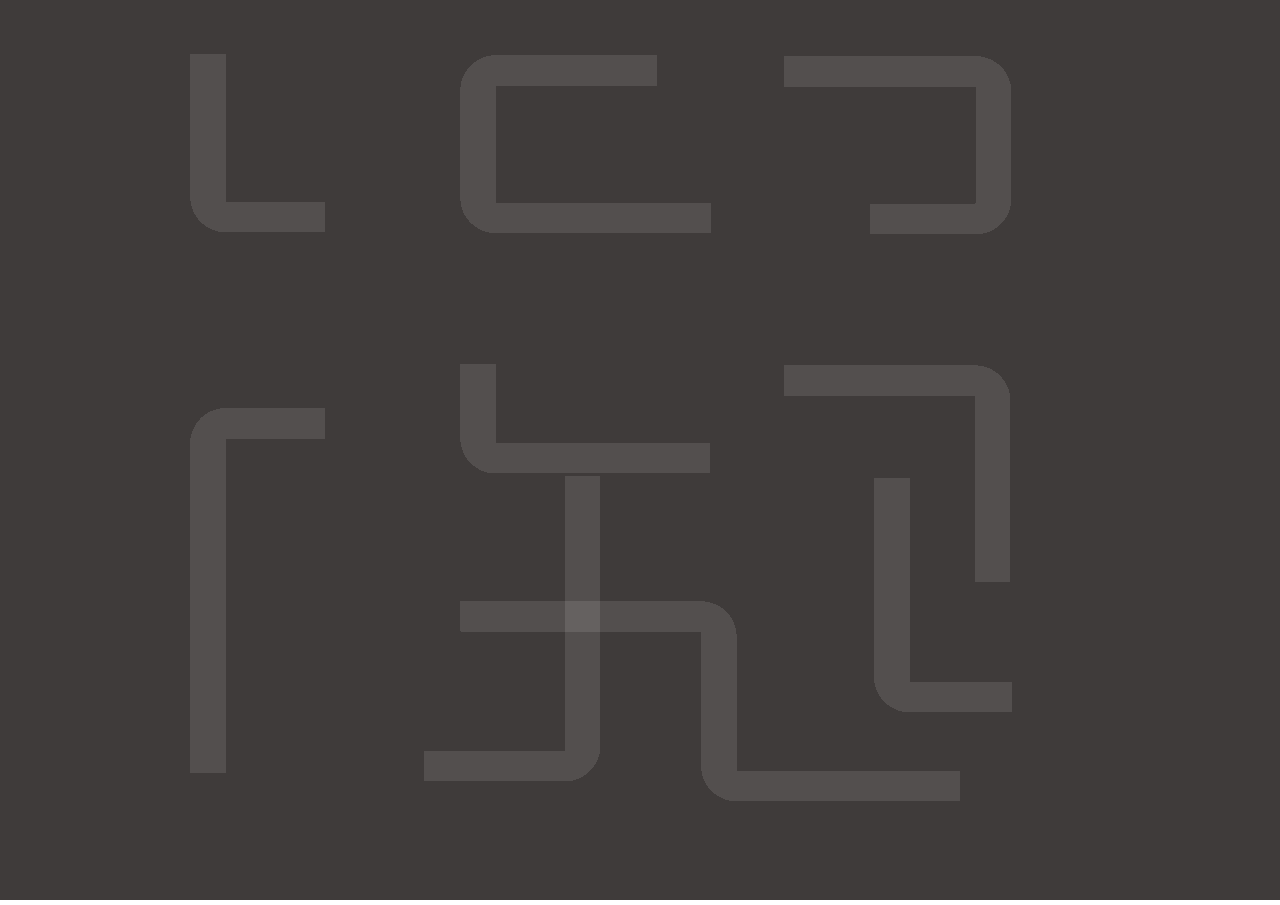
==== html/index.html @ 44373ce7 "update" ====
<!DOCTYPE html>
<html lang="zh-CN">
	<head>
		<meta charset="utf-8">
		<meta http-equiv="X-UA-Compatible" content="IE=edge">
		<meta name="viewport" content="width=device-width, initial-scale=1, maximum-scale=1, user-scalable=no">
		<!-- Here is other meta tags -->
		<title>Bootstrap 101 Template</title>

		<!-- Bootstrap -->
		<link href="css/bootstrap.min.css" rel="stylesheet">

		<!-- HTML5 shim and Respond.js for IE8 support of HTML5 elements and media queries -->
		<!-- WARNING: Respond.js doesn't work if you view the page via file:// -->
		<!--[if lt IE 9]>
			<script src="//cdn.bootcss.com/html5shiv/3.7.2/html5shiv.min.js"></script>
			<script src="//cdn.bootcss.com/respond.js/1.4.2/respond.min.js"></script>
		<![endif]-->
		<style type="text/css">

html, body{
	height: 100%;
	text-align: center;
}
#index-wrap{
	margin: 0px;
	padding: 0px;
	background-color: #3f3b3a;
	height: 100%;
	width: 100%;
	min-width: 700px;
	min-height: 600px;
	text-align: center;
}

#index-wrap .nav-footer{
	height: 60px;
	min-height: 60px;
	position: relative;
	top: -60px;
	display: none;
	background-color: #fff;
	overflow: hidden;
}
#index-wrap .nav-footer ul {
	margin-top: 5px;
	display: inline-block;
}
#index-wrap .nav-footer ul li {
	margin: 0 20px 0 20px;
}
#index-wrap .nav-footer ul li a:hover {
	background-color: #FFF;
}
#index-wrap .nav-footer .nav .logo {
	width: 32px;
	margin-top: -5px;
}


#index-wrap .showcase{
	display: block;
	color: #fff;
	height: 100%;
	width: 100%;
	overflow: hidden;
	min-height: 300px;
}
#index-wrap .showcase .slice{
	position: relative;
	width: 1px;
	height: 1px;
	display: none;
}
#index-wrap .showcase .slice img{
	opacity: .1;
}


#slice-1 {
	top: 6%;
	left: 0%;
	z-index: 1;
}
@keyframes combin1 {
	0%  { opacity: .1;}
	25% { opacity: .5; }
	33% { opacity: .2; }
	50% { opacity: .5; }
	100% {
		top: 50%;
		left: 50%;
		transform: scale(0);
	}
}

#slice-2 {
	top: 6%;
	left: 30%;
	z-index: 2;
}
#slice-2 img{

}
@keyframes combin2 {
	0%  { opacity: .5;}
	25% { opacity: .1; }
	33% { opacity: .5; }
	50% { opacity: .0; }
	80% { opacity: .3; }
	100% {
		top: 50%;
		left: 50%;
		transform: scale(0);
	}
}

#slice-3 {
	top: 6%;
	left: 66%;
	z-index: 3;
}
@keyframes combin3 {
	0%  { opacity: .1;}
	25% { opacity: .6; }
	33% { opacity: .2; }
	50% { opacity: .8; }
	66% { opacity: .2; }
	100% {
		top: 50%;
		left: 50%;
		transform: scale(0);
	}
}

#slice-4 {
	display: block;
	top: 45%;
	left: 0;
	z-index: 4;
}
#slice-4 img{
	
}
@keyframes combin4 {
	0%  { opacity: .1;}
	25% { opacity: .5; }
	33% { opacity: .2; }
	50% { opacity: .5; }
	66% { opacity: .1; }
	80% { opacity: .6; }
	90% { opacity: .3; }
	100% {
		top: 50%;
		left: 50%;
		transform: scale(0);
	}
}
#slice-5 {
	top: 40%;
	left: 30%;
	z-index: 5;
}
@keyframes combin5 {
	0%  { opacity: .1;}
	25% { opacity: .5; }
	33% { opacity: .2; }
	50% { opacity: .5; }
	100% {
		top: 50%;
		left: 50%;
		transform: scale(0);
	}
}
#slice-6 {
	top: 40%;
	left: 66%;
	z-index: 6;
}
@keyframes combin6 {
	0%  { opacity: .1;}
	25% { opacity: .5; }
	33% { opacity: .2; }
	50% { opacity: .5; }
	100% {
		top: 50%;
		left: 50%;
		transform: scale(0);
	}
}
#slice-7 {
	top: 52.2%;
	left: 26%;
	z-index: 7;
}
@keyframes combin7 {
	0%  { opacity: .1;}
	25% { opacity: .5; }
	33% { opacity: .2; }
	50% { opacity: .5; }
	100% {
		top: 50%;
		left: 50%;
		transform: scale(0);
	}
}
#slice-8 {
	top: 66%;
	left: 30%;
	z-index: 8;
}
@keyframes combin8 {
	0%  { opacity: .1;}
	25% { opacity: .5; }
	33% { opacity: .2; }
	50% { opacity: .5; }
	60% { opacity: .2; }
	70% { opacity: .6; }
	80% { opacity: .2; }
	100% {
		top: 50%;
		left: 50%;
		transform: scale(0);
	}
}
#slice-9 {
	top: 52.2%;
	left: 76%;
	z-index: 9;
}
@keyframes combin9 {
	0%  { opacity: .1;}
	25% { opacity: .5; }
	33% { opacity: .2; }
	50% { opacity: .5; }
	100% {
		top: 50%;
		left: 50%;
		transform: scale(0);
	}
}

/*
#slice-1 {

	z-index: 1;
	opacity: 1;
  -webkit-transform: translate(-50%, -50%);
  -moz-transform: translate(-50%, -50%);
  -ms-transform: translate(-50%, -50%);
  transform: translate(-50%, -50%);
  position: relative;
}
*/
.showcase-logo{
	display: none;
	opacity: 0;
	/*transform: scale(0);*/
	zoom: 0.001;
}
.vertical-center{
  position: absolute;
  top: 50%;
  left: 50%;
  -webkit-transform: translate(-50%, -50%);
  -moz-transform: translate(-50%, -50%);
  -ms-transform: translate(-50%, -50%);
  transform: translate(-50%, -50%);
}


		</style>
	</head>
	<body>

		<div id="index-wrap" class="container-fluid">
			<div class="showcase hidden-xs" style="display: inline-block;">
				<div id="slice-1" class="slice"><img src="images/logo-slice-1.png"></div>
 				<div id="slice-2" class="slice"><img src="images/logo-slice-2.png"></div>
				<div id="slice-3" class="slice"><img src="images/logo-slice-3.png"></div>
				<div id="slice-4" class="slice"><img src="images/logo-slice-4.png"></div>
				<div id="slice-5" class="slice"><img src="images/logo-slice-5.png"></div>
				<div id="slice-6" class="slice"><img src="images/logo-slice-6.png"></div>
				<div id="slice-7" class="slice"><img src="images/logo-slice-7.png"></div>
				<div id="slice-8" class="slice"><img src="images/logo-slice-8.png"></div>
				<div id="slice-9" class="slice"><img src="images/logo-slice-9.png"></div>
				<div class="vertical-center showcase-logo"><img src="images/logo-120.png" alt=""></div>
			</div>
			<div class="showcase visible-xs-inline-block">
				<img src="images/logo-120.png" alt="">
			</div>
			<nav class="nav-footer">
				<ul class="nav nav-pills">
					<li><a><img src="images/menu-1.png"></a></li>
					<li><a><img src="images/menu-2.png"></a></li>
					<li><a><img class="logo" src="images/logo-120.png"></a></li>
					<!-- <li><a>你好</a></li> -->
					<!-- <li><a>你好</a></li> -->
					<!-- <li><a>你好</a></li> -->
					<!-- <li><a>你好</a></li> -->
					<li><a><img src="images/menu-3.png"></a></li>
					<li><a><img src="images/menu-4.png"></a></li>
				</ul>
			</nav>
		</div>



		<!-- jQuery (necessary for Bootstrap's JavaScript plugins) -->
		<script src="js/jquery.min.js"></script>
		<!-- Include all compiled plugins (below), or include individual files as needed -->
		<script src="js/bootstrap.min.js"></script>
		<script type="text/javascript">
$(document).ready(function(){

	var sliceOpacity = [


	];
	var slicePosition = [];

	var sc = $('.showcase');
	// if (sc.width()>650 || sc.height()>650) {
	// 	sc.width(650);
	// 	sc.height(650);
	// }
	sc.width(sc.height());

	sc.children('.slice').each(function(i) {
		i++;
		$(this).css('-webkit-animation', 'combin' + i + ' 4s ease-in 0s 1 normal forwards')
			.css('-o-animation', 'combin' + i + ' 4s ease-in 0s 1 normal forwards')
			.css('-animation', 'combin' + i + ' 4s ease-in 0s 1 normal forwards')
			.show();
	});

	// show center logo
	setTimeout(function(){
		$('.showcase-logo').show().animate({opacity:"1", zoom:"1"}, 5000, function(){
			$('#index-wrap .nav-footer').css('right', '100%').animate({right: '0%'}, 600).show();
		});
	}, 4500);
	// $("#box").animate({marginTop:"50px"});
	// http://www.w3school.com.cn/jquery/effect_animate.asp
	// show nav bar
	// setTimeout(function(){
		// $('#index-wrap .nav-footer').show().css('width', '0%').animate({width: '100%'}, 1000);
		
	// }, 6000);
});
		</script>
	</body>
</html>

<!-- 3f3b3a -->
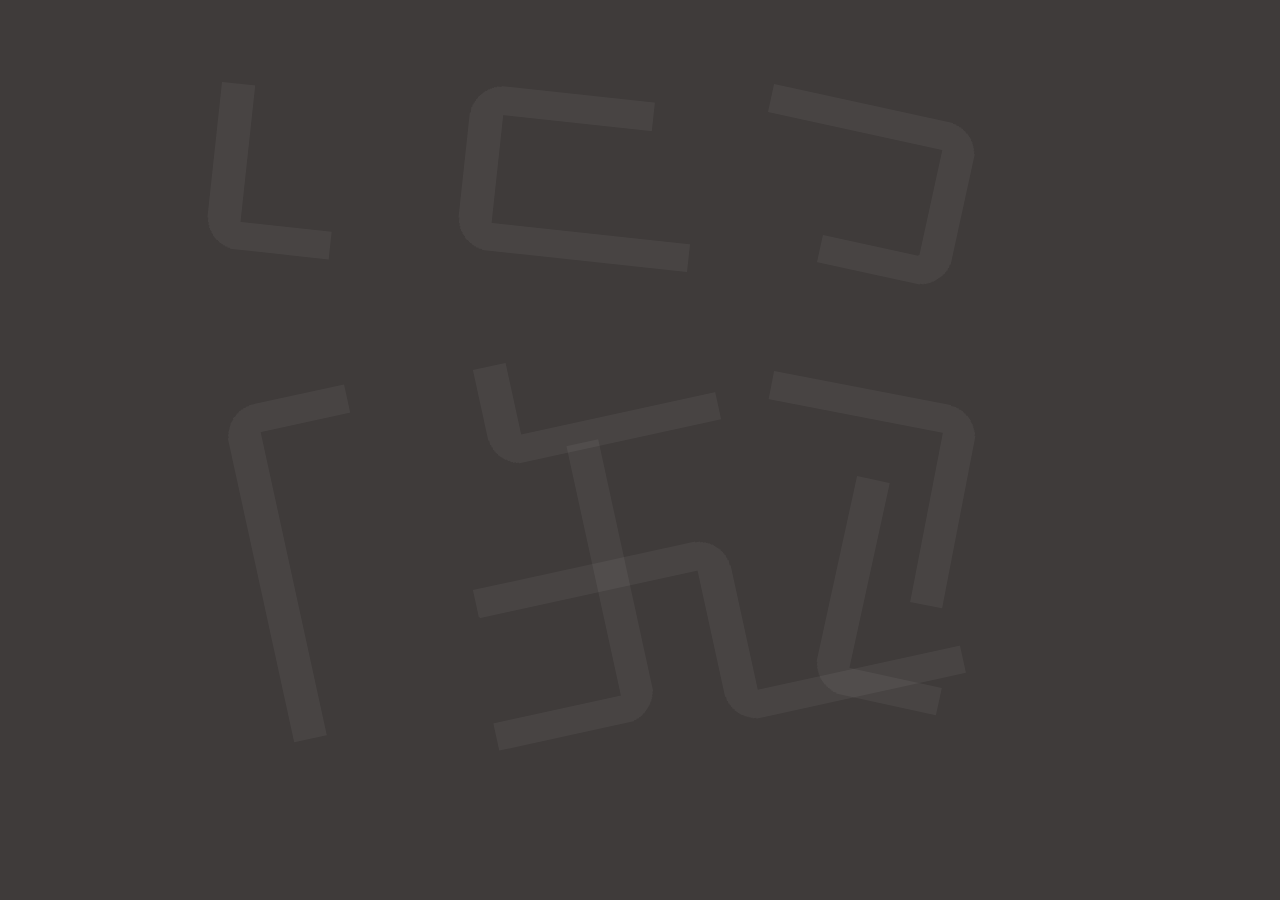
==== commit e07b519e: "update" ====
--- a/html/index.html
+++ b/html/index.html
@@ -16,12 +16,9 @@
 			<script src="//cdn.bootcss.com/html5shiv/3.7.2/html5shiv.min.js"></script>
 			<script src="//cdn.bootcss.com/respond.js/1.4.2/respond.min.js"></script>
 		<![endif]-->
+		<link href="css/common.css" rel="stylesheet">
 		<style type="text/css">
 
-html, body{
-	height: 100%;
-	text-align: center;
-}
 #index-wrap{
 	margin: 0px;
 	padding: 0px;
@@ -48,9 +45,12 @@
 }
 #index-wrap .nav-footer ul li {
 	margin: 0 20px 0 20px;
-}
-#index-wrap .nav-footer ul li a:hover {
+	color: #111;
+	font-size: 12px;
+}
+#index-wrap .nav-footer ul li a, #index-wrap .nav-footer ul li a:hover {
 	background-color: #FFF;
+	color: #111;
 }
 #index-wrap .nav-footer .nav .logo {
 	width: 32px;
@@ -70,67 +70,30 @@
 	position: relative;
 	width: 1px;
 	height: 1px;
-	display: none;
 }
 #index-wrap .showcase .slice img{
-	opacity: .1;
-}
-
+	opacity: .5
+}
+#index-wrap .showcase .slice {
+	opacity: .0;
+}
 
 #slice-1 {
 	top: 6%;
 	left: 0%;
 	z-index: 1;
 }
-@keyframes combin1 {
-	0%  { opacity: .1;}
-	25% { opacity: .5; }
-	33% { opacity: .2; }
-	50% { opacity: .5; }
-	100% {
-		top: 50%;
-		left: 50%;
-		transform: scale(0);
-	}
-}
 
 #slice-2 {
 	top: 6%;
 	left: 30%;
 	z-index: 2;
 }
-#slice-2 img{
-
-}
-@keyframes combin2 {
-	0%  { opacity: .5;}
-	25% { opacity: .1; }
-	33% { opacity: .5; }
-	50% { opacity: .0; }
-	80% { opacity: .3; }
-	100% {
-		top: 50%;
-		left: 50%;
-		transform: scale(0);
-	}
-}
 
 #slice-3 {
 	top: 6%;
 	left: 66%;
 	z-index: 3;
-}
-@keyframes combin3 {
-	0%  { opacity: .1;}
-	25% { opacity: .6; }
-	33% { opacity: .2; }
-	50% { opacity: .8; }
-	66% { opacity: .2; }
-	100% {
-		top: 50%;
-		left: 50%;
-		transform: scale(0);
-	}
 }
 
 #slice-4 {
@@ -139,134 +102,40 @@
 	left: 0;
 	z-index: 4;
 }
-#slice-4 img{
-	
-}
-@keyframes combin4 {
-	0%  { opacity: .1;}
-	25% { opacity: .5; }
-	33% { opacity: .2; }
-	50% { opacity: .5; }
-	66% { opacity: .1; }
-	80% { opacity: .6; }
-	90% { opacity: .3; }
-	100% {
-		top: 50%;
-		left: 50%;
-		transform: scale(0);
-	}
-}
 #slice-5 {
 	top: 40%;
 	left: 30%;
 	z-index: 5;
 }
-@keyframes combin5 {
-	0%  { opacity: .1;}
-	25% { opacity: .5; }
-	33% { opacity: .2; }
-	50% { opacity: .5; }
-	100% {
-		top: 50%;
-		left: 50%;
-		transform: scale(0);
-	}
-}
 #slice-6 {
 	top: 40%;
 	left: 66%;
 	z-index: 6;
 }
-@keyframes combin6 {
-	0%  { opacity: .1;}
-	25% { opacity: .5; }
-	33% { opacity: .2; }
-	50% { opacity: .5; }
-	100% {
-		top: 50%;
-		left: 50%;
-		transform: scale(0);
-	}
-}
 #slice-7 {
 	top: 52.2%;
 	left: 26%;
 	z-index: 7;
 }
-@keyframes combin7 {
-	0%  { opacity: .1;}
-	25% { opacity: .5; }
-	33% { opacity: .2; }
-	50% { opacity: .5; }
-	100% {
-		top: 50%;
-		left: 50%;
-		transform: scale(0);
-	}
-}
 #slice-8 {
 	top: 66%;
 	left: 30%;
 	z-index: 8;
 }
-@keyframes combin8 {
-	0%  { opacity: .1;}
-	25% { opacity: .5; }
-	33% { opacity: .2; }
-	50% { opacity: .5; }
-	60% { opacity: .2; }
-	70% { opacity: .6; }
-	80% { opacity: .2; }
-	100% {
-		top: 50%;
-		left: 50%;
-		transform: scale(0);
-	}
-}
 #slice-9 {
 	top: 52.2%;
 	left: 76%;
 	z-index: 9;
 }
-@keyframes combin9 {
-	0%  { opacity: .1;}
-	25% { opacity: .5; }
-	33% { opacity: .2; }
-	50% { opacity: .5; }
-	100% {
-		top: 50%;
-		left: 50%;
-		transform: scale(0);
-	}
-}
-
-/*
-#slice-1 {
-
-	z-index: 1;
-	opacity: 1;
-  -webkit-transform: translate(-50%, -50%);
-  -moz-transform: translate(-50%, -50%);
-  -ms-transform: translate(-50%, -50%);
-  transform: translate(-50%, -50%);
-  position: relative;
-}
-*/
+
+
 .showcase-logo{
 	display: none;
 	opacity: 0;
 	/*transform: scale(0);*/
 	zoom: 0.001;
 }
-.vertical-center{
-  position: absolute;
-  top: 50%;
-  left: 50%;
-  -webkit-transform: translate(-50%, -50%);
-  -moz-transform: translate(-50%, -50%);
-  -ms-transform: translate(-50%, -50%);
-  transform: translate(-50%, -50%);
-}
+
 
 
 		</style>
@@ -291,15 +160,15 @@
 			</div>
 			<nav class="nav-footer">
 				<ul class="nav nav-pills">
-					<li><a><img src="images/menu-1.png"></a></li>
-					<li><a><img src="images/menu-2.png"></a></li>
+					<!-- <li><a><img src="images/menu-1.png"></a></li> -->
+					<li><a href="#">关于我们</a></li>
+					<li><a href="#">项目合作</a></li>
+					<!-- <li><a><img src="images/menu-2.png"></a></li> -->
 					<li><a><img class="logo" src="images/logo-120.png"></a></li>
-					<!-- <li><a>你好</a></li> -->
-					<!-- <li><a>你好</a></li> -->
-					<!-- <li><a>你好</a></li> -->
-					<!-- <li><a>你好</a></li> -->
-					<li><a><img src="images/menu-3.png"></a></li>
-					<li><a><img src="images/menu-4.png"></a></li>
+					<li><a href="#">文创产品</a></li>
+					<li><a href="#">联系我们</a></li>
+					<!-- <li><a><img src="images/menu-3.png"></a></li> -->
+					<!-- <li><a><img src="images/menu-4.png"></a></li> -->
 				</ul>
 			</nav>
 		</div>
@@ -310,14 +179,24 @@
 		<script src="js/jquery.min.js"></script>
 		<!-- Include all compiled plugins (below), or include individual files as needed -->
 		<script src="js/bootstrap.min.js"></script>
+		<script src="js/qtransform.js"></script>
 		<script type="text/javascript">
 $(document).ready(function(){
 
 	var sliceOpacity = [
-
-
+		[],
+		[1, 1, 5, 2, 5, 1],
+		[1, 2, 4, 5, 4, 1],
+		[1, 5, 2, 5, 1, 1],
+		[1, 2, 4, 5, 4, 1],
+		[1, 5, 1, 5, 4, 1],
+		[1, 2, 4, 5, 4, 1],
+		[1, 1, 5, 1, 5, 1],
+		[1, 2, 2, 5, 5, 1],
+		[1, 5, 1, 5, 1, 1]
 	];
-	var slicePosition = [];
+
+	var sliceRotate = [0, 45, 45, 90, -90, -90, 80, -90, -90, 90];
 
 	var sc = $('.showcase');
 	// if (sc.width()>650 || sc.height()>650) {
@@ -326,20 +205,24 @@
 	// }
 	sc.width(sc.height());
 
-	sc.children('.slice').each(function(i) {
-		i++;
-		$(this).css('-webkit-animation', 'combin' + i + ' 4s ease-in 0s 1 normal forwards')
-			.css('-o-animation', 'combin' + i + ' 4s ease-in 0s 1 normal forwards')
-			.css('-animation', 'combin' + i + ' 4s ease-in 0s 1 normal forwards')
-			.show();
-	});
+	
+	for (sliceIndex = 1; sliceIndex <= 9; sliceIndex++) {
+
+		for (actionIndex = 0; actionIndex<=5; actionIndex++) {
+			animateOpacity = sliceOpacity[sliceIndex][actionIndex];
+			$('#slice-'+sliceIndex).animate({opacity: '.' + animateOpacity, }, 800)
+		}
+		animateRotate = sliceRotate[sliceIndex];
+		$('#slice-'+sliceIndex).animate({top: '50%', left: '50%', zoom: '0.0001', rotate: animateRotate/30}, {queue: false, duration: 4000})
+	};
+	
 
 	// show center logo
 	setTimeout(function(){
 		$('.showcase-logo').show().animate({opacity:"1", zoom:"1"}, 5000, function(){
-			$('#index-wrap .nav-footer').css('right', '100%').animate({right: '0%'}, 600).show();
+			$('#index-wrap .nav-footer').css('right', '100%').animate({right: '0%'}, 500).show();
 		});
-	}, 4500);
+	}, 4000);
 	// $("#box").animate({marginTop:"50px"});
 	// http://www.w3school.com.cn/jquery/effect_animate.asp
 	// show nav bar
--- a/html/css/common.css
+++ b/html/css/common.css
@@ -0,0 +1,134 @@
+html, body{
+  height: 100%;
+  text-align: center;
+  font-family: PingHei, 'Microsoft YaHei', 'Arial Narrow';
+}
+
+
+
+.logo-75{
+  width: 75px;
+}
+.logo-45{
+  width: 45px;
+}
+
+
+/* BEGIN global nav */
+.navbar-static-top {
+  margin-bottom: 19px;
+}
+
+.navbar-common{
+  background-color: #f7f7f6;
+  height: 60px;
+  font-size: 12px;
+}
+.navbar ul li a{
+  color: #111;
+}
+.navbar ul li a:hover {
+  background-color: #f7f7f6;
+}
+.navbar ul li {
+  margin: 0 20px;
+}
+
+
+
+ /* BEGIN normal page */
+.page {
+  padding-top: 100px;
+  padding-bottom: 50px;
+  max-width: 960px;
+}
+.page .page-header{
+  margin: 80px auto 40px auto;
+  border-bottom: 0;
+}
+.page-content{
+  text-align: left;
+  font-family: PingHei, 'Microsoft YaHei', 'Arial Narrow';
+  font-size: 16px;
+  line-height: 200%;
+}
+.page-content p{
+  margin: 20px 0;
+  text-indent: 32px;
+}
+
+/* BEGIN product */
+.product-page{
+  padding-top: 100px;
+  padding-bottom: 50px;
+  padding-left: 0px;
+  padding-right: 0px;
+  width: 100%;
+}
+.product-page .carousel-control.right, .product-page .carousel-control.left{
+  background-image: none;
+}
+.product-page .carousel-show{
+  width: 100%;
+  margin-left: auto;
+  margin-right: auto;
+}
+.carousel-show .item img{
+  margin-left: auto;
+  margin-right: auto;
+  min-height: 400px;
+}
+
+.product-page .navbar-bottom{
+  background-color: rgb(242,240,239);
+  overflow: hidden;
+  width:100%;
+  margin: 60px 0 0 0;
+  text-align: center;
+  height: auto;
+}
+.product-page .navbar-bottom ul{
+  width: auto;
+  /*overflow: hidden;*/
+  background-color: #fff;
+  min-width: 500px;
+}
+.product-page .navbar-bottom ul li {
+  padding: 0;
+  margin: 0 1px;
+}
+.product-page .navbar-bottom ul li:last-child{
+  margin-right: 0;
+}
+.product-page .navbar-bottom ul li:first-child{
+  margin-left: 0;
+}
+.product-page .navbar-bottom ul li a{
+  padding: 0;
+}
+.product-page .navbar-bottom .navbar-nav{
+  display: inline-block;
+  float: none;
+}
+
+/* BEGIN global footer */
+.footer {
+  position: relative;
+  width: 100%;
+  /*height: 60px;*/
+  background-color: #f5f5f5;
+}
+
+.footer{
+  padding: 20px 0;
+}
+
+.vertical-center{
+  position: absolute;
+  top: 50%;
+  left: 50%;
+  -webkit-transform: translate(-50%, -50%);
+  -moz-transform: translate(-50%, -50%);
+  -ms-transform: translate(-50%, -50%);
+  transform: translate(-50%, -50%);
+}
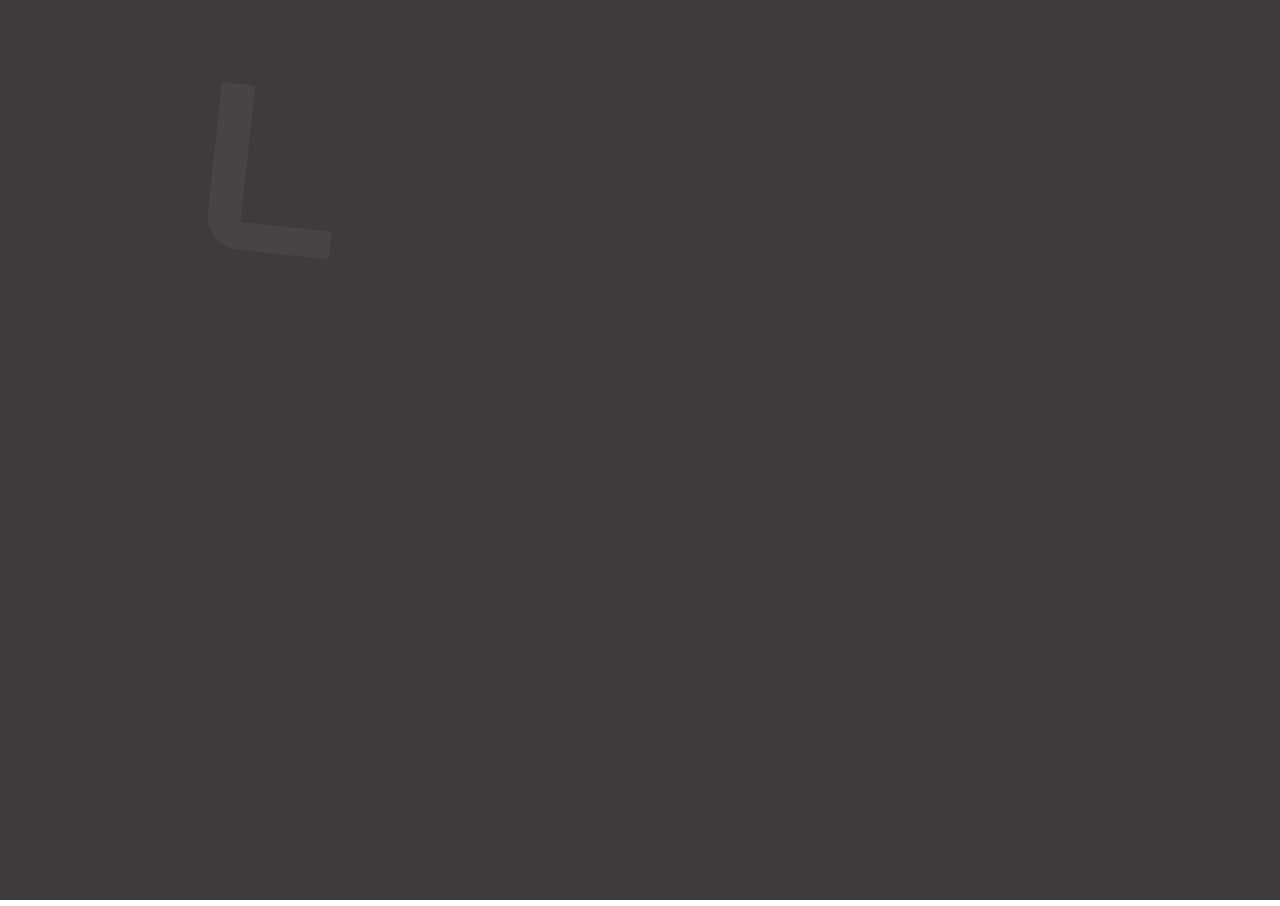
==== commit 494c825a: "update" ====
--- a/html/index.html
+++ b/html/index.html
@@ -16,6 +16,7 @@
 			<script src="//cdn.bootcss.com/html5shiv/3.7.2/html5shiv.min.js"></script>
 			<script src="//cdn.bootcss.com/respond.js/1.4.2/respond.min.js"></script>
 		<![endif]-->
+		<script src="js/jquery.min.js"></script>
 		<link href="css/common.css" rel="stylesheet">
 		<style type="text/css">
 
@@ -45,12 +46,12 @@
 }
 #index-wrap .nav-footer ul li {
 	margin: 0 20px 0 20px;
-	color: #111;
-	font-size: 12px;
+	color: #555;
+	font-size: 13px;
 }
 #index-wrap .nav-footer ul li a, #index-wrap .nav-footer ul li a:hover {
 	background-color: #FFF;
-	color: #111;
+	color: #555;
 }
 #index-wrap .nav-footer .nav .logo {
 	width: 32px;
@@ -135,7 +136,10 @@
 	/*transform: scale(0);*/
 	zoom: 0.001;
 }
-
+.showcase-background{
+	display: none;
+	opacity: .05;
+}
 
 
 		</style>
@@ -145,7 +149,7 @@
 		<div id="index-wrap" class="container-fluid">
 			<div class="showcase hidden-xs" style="display: inline-block;">
 				<div id="slice-1" class="slice"><img src="images/logo-slice-1.png"></div>
- 				<div id="slice-2" class="slice"><img src="images/logo-slice-2.png"></div>
+				<div id="slice-2" class="slice"><img src="images/logo-slice-2.png"></div>
 				<div id="slice-3" class="slice"><img src="images/logo-slice-3.png"></div>
 				<div id="slice-4" class="slice"><img src="images/logo-slice-4.png"></div>
 				<div id="slice-5" class="slice"><img src="images/logo-slice-5.png"></div>
@@ -154,6 +158,7 @@
 				<div id="slice-8" class="slice"><img src="images/logo-slice-8.png"></div>
 				<div id="slice-9" class="slice"><img src="images/logo-slice-9.png"></div>
 				<div class="vertical-center showcase-logo"><img src="images/logo-120.png" alt=""></div>
+				<div class="showcase-background"></div>
 			</div>
 			<div class="showcase visible-xs-inline-block">
 				<img src="images/logo-120.png" alt="">
@@ -162,21 +167,22 @@
 				<ul class="nav nav-pills">
 					<!-- <li><a><img src="images/menu-1.png"></a></li> -->
 					<li><a href="#">关于我们</a></li>
-					<li><a href="#">项目合作</a></li>
+					<li><a href="#">成功案例</a></li>
+					<li><a href="#">服务体系</a></li>
 					<!-- <li><a><img src="images/menu-2.png"></a></li> -->
 					<li><a><img class="logo" src="images/logo-120.png"></a></li>
 					<li><a href="#">文创产品</a></li>
+					<li><a href="#">招贤纳士</a></li>
 					<li><a href="#">联系我们</a></li>
 					<!-- <li><a><img src="images/menu-3.png"></a></li> -->
 					<!-- <li><a><img src="images/menu-4.png"></a></li> -->
 				</ul>
 			</nav>
+			<input id="sliceIndex" type="hidden" value="">
 		</div>
 
 
 
-		<!-- jQuery (necessary for Bootstrap's JavaScript plugins) -->
-		<script src="js/jquery.min.js"></script>
 		<!-- Include all compiled plugins (below), or include individual files as needed -->
 		<script src="js/bootstrap.min.js"></script>
 		<script src="js/qtransform.js"></script>
@@ -205,24 +211,52 @@
 	// }
 	sc.width(sc.height());
 
-	
-	for (sliceIndex = 1; sliceIndex <= 9; sliceIndex++) {
-
+
+	function moveSlice(sliceIndex){
 		for (actionIndex = 0; actionIndex<=5; actionIndex++) {
 			animateOpacity = sliceOpacity[sliceIndex][actionIndex];
 			$('#slice-'+sliceIndex).animate({opacity: '.' + animateOpacity, }, 800)
 		}
 		animateRotate = sliceRotate[sliceIndex];
-		$('#slice-'+sliceIndex).animate({top: '50%', left: '50%', zoom: '0.0001', rotate: animateRotate/30}, {queue: false, duration: 4000})
+
+		$('#slice-'+sliceIndex).animate({
+			top: '50%', 
+			left: '50%', 
+			zoom: '0.0001', 
+			rotate: animateRotate/30
+		}, {
+			queue: false, 
+			duration: 4000
+		})
+	
+	}
+	function _moveSlice(_sliceIndex){
+		return function(){
+			moveSlice(_sliceIndex);
+		}
+	}
+	
+	for (var sliceIndex = 1; sliceIndex <= 9; sliceIndex++) {
+		setTimeout(_moveSlice(sliceIndex), (sliceIndex-1)*500)
 	};
 	
 
 	// show center logo
 	setTimeout(function(){
 		$('.showcase-logo').show().animate({opacity:"1", zoom:"1"}, 5000, function(){
-			$('#index-wrap .nav-footer').css('right', '100%').animate({right: '0%'}, 500).show();
+			// $('#index-wrap .nav-footer').css('right', '100%').animate({right: '0%'}, 500).show();
+			$('#index-wrap .nav-footer').fadeIn(2000);
+
+			sb_height = sb_width = $(window).height() - $('#index-wrap .nav-footer').height();
+			$('.showcase-background').css({
+				'background': 'url(images/logo-white.png) center top no-repeat',
+				'backgroundSize': 'contain',
+				'height': sb_height,
+				'width': sb_width})
+				.fadeIn(3000)
+				.css('display', 'inline-block');
 		});
-	}, 4000);
+	}, 8000);
 	// $("#box").animate({marginTop:"50px"});
 	// http://www.w3school.com.cn/jquery/effect_animate.asp
 	// show nav bar
--- a/html/css/common.css
+++ b/html/css/common.css
@@ -22,10 +22,11 @@
 .navbar-common{
   background-color: #f7f7f6;
   height: 60px;
-  font-size: 12px;
+  font-size: 14px;
+  opacity: .8;
 }
 .navbar ul li a{
-  color: #111;
+  color: #555;
 }
 .navbar ul li a:hover {
   background-color: #f7f7f6;
@@ -59,26 +60,28 @@
 
 /* BEGIN product */
 .product-page{
-  padding-top: 100px;
+  padding-top: 60px;
   padding-bottom: 50px;
   padding-left: 0px;
   padding-right: 0px;
-  width: 100%;
 }
 .product-page .carousel-control.right, .product-page .carousel-control.left{
   background-image: none;
 }
 .product-page .carousel-show{
   width: 100%;
-  margin-left: auto;
-  margin-right: auto;
-}
-.carousel-show .item img{
+  margin: 40px auto auto auto;
+}
+.product-page .carousel-show .item img{
   margin-left: auto;
   margin-right: auto;
   min-height: 400px;
 }
-
+@media (min-width: 1200px) {
+  .product-page .carousel-show .item img{
+    min-height: 750px;
+  }
+}
 .product-page .navbar-bottom{
   background-color: rgb(242,240,239);
   overflow: hidden;
@@ -111,16 +114,133 @@
   float: none;
 }
 
+
+/* BEGIN product item */
+.background-gray{
+  background-color: #d9d9dc;
+}
+.breadcrumb-bar{
+  width: auto;
+  background-color: #5d5d5d;
+}
+.breadcrumb{
+  border-radius: 0;
+  margin: 0;
+  color: #fff;
+  text-align: left;
+  width: 960px;
+  background: none;
+  display: inline-block;
+  font-size: 12px;
+  padding-left: 0px;
+}
+.breadcrumb > li + li:before {
+    padding: 0 5px;
+    color: #ccc;
+    content: ">";
+}
+.product-block{
+  width: 960px;
+  margin: auto;
+  padding-top: 30px;
+}
+.item-title{
+  color: #666;
+}
+.item-info{
+  background-color: #FFF;
+  border-radius: 10px;
+  -webkit-border-radius: 10px;
+  height: auto;
+  margin-top: 30px;
+}
+.item-info .item-left{
+  display: inline-block;
+  width: 630px;
+  height: 630px;
+  background-color: #fafafa;
+  padding: 60px 10px 10px 0;
+  border-radius: 10px 0 0 0;
+  -webkit-border-radius: 10px 0 0 0;
+}
+.product-item .carousel-inner .item img{
+  width: 500px;
+  height: 500px;
+  margin: auto;
+}
+
+.carousel-indicators{
+  bottom: -55px
+}
+.carousel-indicators li{
+  background-color: #e9e9ea;
+}
+.carousel-indicators .active{
+  background-color: #afaeaf;
+}
+.item-right{
+  display: inline-block;
+  float: right;
+  width: 330px;
+  padding: 10px;
+  color: #666;
+}
+.item-right hr{
+  color: #e2e2e2;
+}
+.item-right .item-sub-title{
+  padding: 20px 20px 0 20px;
+}
+.item-right .item-detail{
+  padding-left: 20px;
+  padding-right: 20px;
+  line-height: 180%;
+  max-height: 350px;
+  overflow: scroll;
+}
+.item-right .item-price{
+  margin-top: 80px;
+  padding-left: 20px;
+  font-size: 40px;
+  color: #9a2428;
+}
+.item-bottom{
+  vertical-align: middle;
+  height: 80px;
+  background-color: #f7f6f6;
+  border-radius: 0px 0px 10px 10px;
+  -webkit-border-radius: 0px 0px 10px 10px;
+  padding: 15px 20px 10px 20px;
+}
+.item-bottom > div{
+  display: inline-block;
+}
+.item-bottom > div > h5{
+  display: inline-block;
+  color: #666;
+  margin-left: 10px;
+}
+.btn-gotoshop, .btn-gotoshop:hover{
+  background-color: #962625;
+  color: #fff;
+}
+
+
+
+
+
+
+
 /* BEGIN global footer */
 .footer {
   position: relative;
   width: 100%;
-  /*height: 60px;*/
   background-color: #f5f5f5;
 }
 
 .footer{
-  padding: 20px 0;
+  padding: 30px 0 20px 0;
+  font-size: 12px;
 }
 
 .vertical-center{
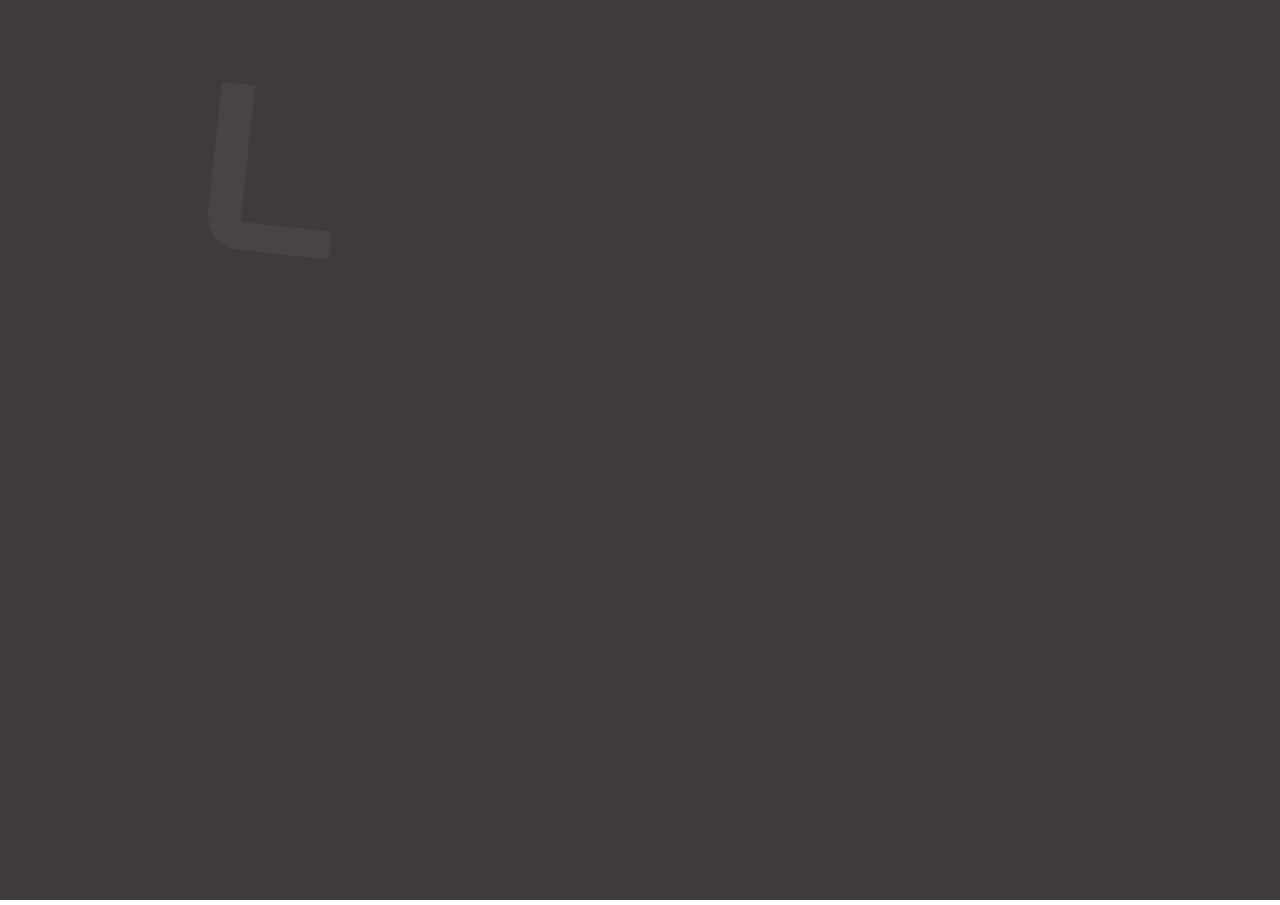
==== commit 108f1c1e: "fix bug" ====
--- a/html/index.html
+++ b/html/index.html
@@ -20,6 +20,9 @@
 		<link href="css/common.css" rel="stylesheet">
 		<style type="text/css">
 
+html, body{
+	height: 100%;
+}
 #index-wrap{
 	margin: 0px;
 	padding: 0px;
@@ -169,13 +172,10 @@
 					<li><a href="#">关于我们</a></li>
 					<li><a href="#">成功案例</a></li>
 					<li><a href="#">服务体系</a></li>
-					<!-- <li><a><img src="images/menu-2.png"></a></li> -->
 					<li><a><img class="logo" src="images/logo-120.png"></a></li>
 					<li><a href="#">文创产品</a></li>
 					<li><a href="#">招贤纳士</a></li>
 					<li><a href="#">联系我们</a></li>
-					<!-- <li><a><img src="images/menu-3.png"></a></li> -->
-					<!-- <li><a><img src="images/menu-4.png"></a></li> -->
 				</ul>
 			</nav>
 			<input id="sliceIndex" type="hidden" value="">
--- a/html/css/common.css
+++ b/html/css/common.css
@@ -1,10 +1,13 @@
-html, body{
-  height: 100%;
+html{
+  min-height: 100%;
   text-align: center;
   font-family: PingHei, 'Microsoft YaHei', 'Arial Narrow';
-}
-
-
+  position: relative;
+}
+
+body{
+  margin-bottom: 100px;
+}
 
 .logo-75{
   width: 75px;
@@ -40,7 +43,7 @@
  /* BEGIN normal page */
 .page {
   padding-top: 100px;
-  padding-bottom: 50px;
+  padding-bottom: 100px;
   max-width: 960px;
 }
 .page .page-header{
@@ -75,7 +78,12 @@
 .product-page .carousel-show .item img{
   margin-left: auto;
   margin-right: auto;
-  min-height: 400px;
+  min-height: 600px;
+}
+@media (min-width: 900px){
+  .product-page .carousel-show .item img{
+    min-height: 400px;
+  }
 }
 @media (min-width: 1200px) {
   .product-page .carousel-show .item img{
@@ -228,20 +236,17 @@
 
 
 
-
-
-
 /* BEGIN global footer */
 .footer {
-  position: relative;
+  position: absolute;
+  bottom: 0;
   width: 100%;
+  height: 100px;
   background-color: #f5f5f5;
-}
-
-.footer{
   padding: 30px 0 20px 0;
   font-size: 12px;
 }
+
 
 .vertical-center{
   position: absolute;
@@ -252,3 +257,5 @@
   -ms-transform: translate(-50%, -50%);
   transform: translate(-50%, -50%);
 }
+
+
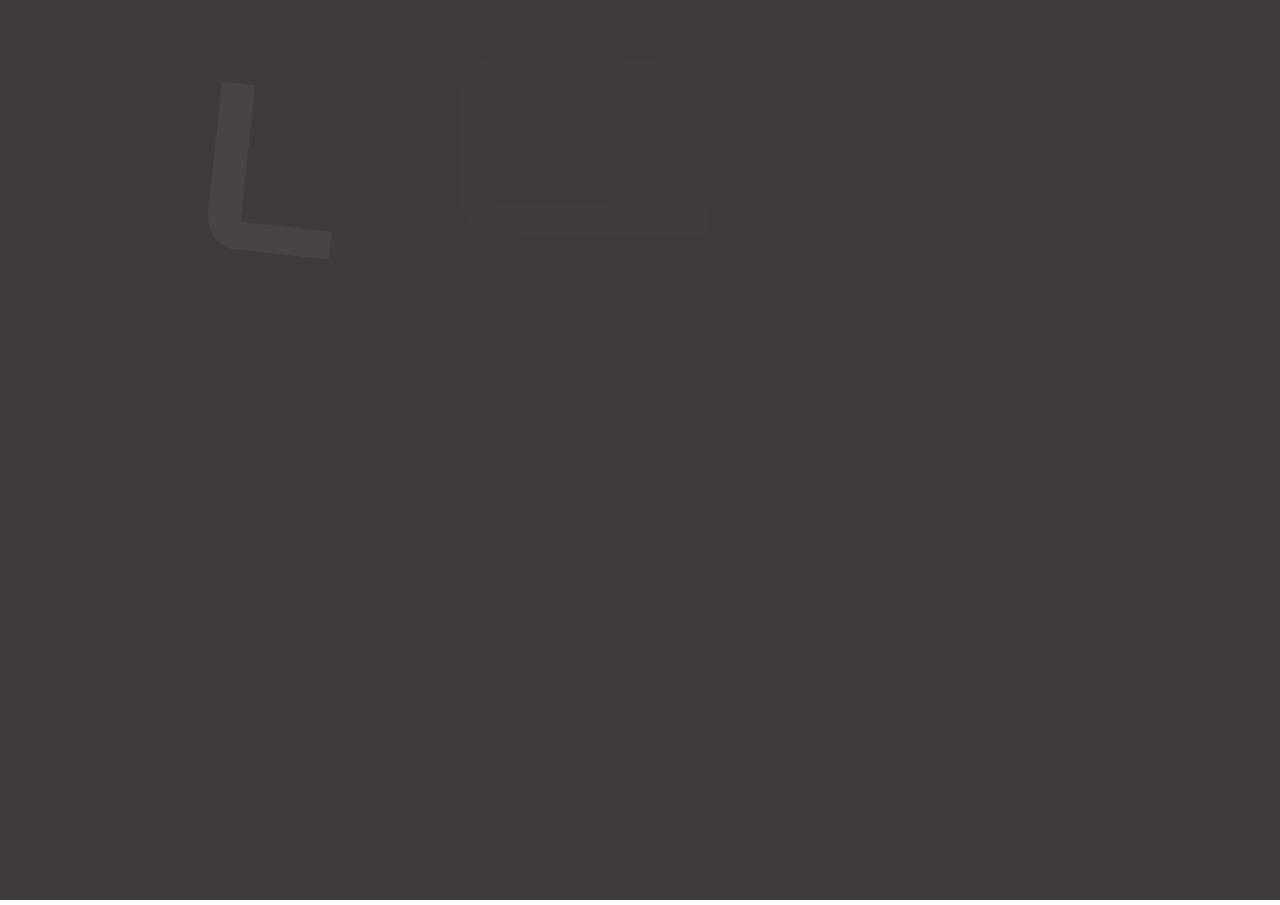
==== commit 565674d0: "update" ====
--- a/html/index.html
+++ b/html/index.html
@@ -169,13 +169,13 @@
 			<nav class="nav-footer">
 				<ul class="nav nav-pills">
 					<!-- <li><a><img src="images/menu-1.png"></a></li> -->
-					<li><a href="#">关于我们</a></li>
-					<li><a href="#">成功案例</a></li>
-					<li><a href="#">服务体系</a></li>
+					<li><a href="about-us.html">关于我们</a></li>
+					<li><a href="case.html">成功案例</a></li>
+					<li><a href="cooperation.html">服务体系</a></li>
 					<li><a><img class="logo" src="images/logo-120.png"></a></li>
-					<li><a href="#">文创产品</a></li>
-					<li><a href="#">招贤纳士</a></li>
-					<li><a href="#">联系我们</a></li>
+					<li><a href="product.html">文创产品</a></li>
+					<li><a href="job.html">招贤纳士</a></li>
+					<li><a href="contact.html">联系我们</a></li>
 				</ul>
 			</nav>
 			<input id="sliceIndex" type="hidden" value="">
--- a/html/css/common.css
+++ b/html/css/common.css
@@ -17,7 +17,7 @@
 }
 
 
-/* BEGIN global nav */
+/********** BEGIN global nav **********/
 .navbar-static-top {
   margin-bottom: 19px;
 }
@@ -28,6 +28,9 @@
   font-size: 14px;
   opacity: .8;
 }
+.navbar-common #navbar{
+  width: 842px;
+}
 .navbar ul li a{
   color: #555;
 }
@@ -40,7 +43,7 @@
 
 
 
- /* BEGIN normal page */
+ /********** BEGIN normal page **********/
 .page {
   padding-top: 100px;
   padding-bottom: 100px;
@@ -60,8 +63,72 @@
   margin: 20px 0;
   text-indent: 32px;
 }
-
-/* BEGIN product */
+.page-content h4{
+  margin: 20px 0;
+  text-indent: 32px;
+  font-weight: bold;
+}
+.page-content h4.cooperation-space{
+  margin-top: 40px;
+}
+.page-content img.case-space{
+  max-width: 930px;
+  margin: 40px 0;
+}
+
+
+/********** BEGIN job page **********/
+.page-content .job-nav{
+  display: block;
+  width: 100%;
+  height: 170px;
+  margin: 50px 0;
+}
+.job-nav ul{
+  float: none;
+  width: auto;
+}
+.job-nav ul li{
+  width: 42px;
+  height: 160px;
+  word-break: break-word;
+  display: inline-block;
+  float: none;
+  text-align: center;
+  line-height: normal;
+  margin: 0 20px;
+  padding: 26px 10px 0 10px;
+  border: solid #000 1px;
+  border-radius: 25px;
+  -webkit-border-radius: 25px;
+  -moz-border-radius: 25px;
+}
+.job-nav ul li:hover, .job-nav ul li a:hover{
+  color: #000;
+  cursor: pointer;
+  background-color: #EEE;
+  -webkit-transition: background-color .3s ease-out;
+  -moz-transition: background-color .3s ease-out;
+  transition: background-color .3s ease-out;
+}
+.job-nav ul li a{
+  color: #000;
+  padding: 0;
+  line-height: normal;
+}
+.job-detail{
+  display: block;
+  margin-top: 50px;
+}
+
+.page-content h5{
+  font-weight: bold;
+  font-size: 16px;
+}
+
+
+
+/********** BEGIN product **********/
 .product-page{
   padding-top: 60px;
   padding-bottom: 50px;
@@ -78,31 +145,38 @@
 .product-page .carousel-show .item img{
   margin-left: auto;
   margin-right: auto;
-  min-height: 600px;
-}
-@media (min-width: 900px){
-  .product-page .carousel-show .item img{
-    min-height: 400px;
-  }
+  height: 400px;
+  width: 1000px;
 }
 @media (min-width: 1200px) {
   .product-page .carousel-show .item img{
-    min-height: 750px;
+    height: 600px;
+    width: 1500px;
+  }
+}
+@media (min-width: 1920px) {
+  .product-page .carousel-show .item img{
+    height: 800px;
+    width: 2000px;
   }
 }
 .product-page .navbar-bottom{
   background-color: rgb(242,240,239);
   overflow: hidden;
   width:100%;
-  margin: 60px 0 0 0;
+  margin: 100px 0 0 0;
   text-align: center;
-  height: auto;
+}
+.product-page .navbar-bottom .container{
+  overflow: auto;
+  padding: 0;
+  width: 100%;
 }
 .product-page .navbar-bottom ul{
-  width: auto;
-  /*overflow: hidden;*/
+  width: 100%;
   background-color: #fff;
-  min-width: 500px;
+  width: 5000px;
+  overflow:hidden;
 }
 .product-page .navbar-bottom ul li {
   padding: 0;
@@ -119,11 +193,122 @@
 }
 .product-page .navbar-bottom .navbar-nav{
   display: inline-block;
-  float: none;
-}
-
-
-/* BEGIN product item */
+}
+
+/*.product-page .navbar-bottom .item{
+  display: inline-block;
+}*/
+
+
+
+
+
+
+
+
+/********** BEGIN product list **********/
+.product-list{
+  padding-bottom: 0;
+}
+.product-list .product-banner{
+  position: absolute;
+  top: 0px;
+  width: 100%;
+}
+.product-list .breadcrumb-bar{
+  background-color: #000;
+  opacity: .7;
+  color: #CCC;
+  height: 30px;
+  vertical-align: middle;
+  font-size: 12px;
+  padding-top: 6px;
+  margin: 0;
+}
+
+.product-list .glyphicon-menu-down{
+  margin-left: 6px;
+}
+
+.product-list .filter-bar{
+  background-color: #f6f6f6;
+  color: #6d6d6d;
+  height: 30px;
+  vertical-align: middle;
+  font-size: 12px;
+  padding-top: 6px;
+  /*margin: 790px 0 0 0;*/
+  position: relative;
+}
+.product-list .glyphicon-list{
+  margin-right: 6px;
+}
+.product-list .content{
+  /*width: 960px;*/
+  height: auto;
+}
+
+.product-list .grid {
+  max-width: 69em;
+  list-style: none;
+  margin: 0px auto;
+  padding: 0;
+}
+.product-list .grid li{
+  display: block;
+  float: left;
+  padding: 7px;
+  width: 50%;
+  opacity: 0;
+}
+.product-list .grid li:nth-child(even){
+  border-bottom: solid 1px #ccc;
+}
+.product-list .grid li:nth-child(odd){
+  border-right: solid 1px #ccc;
+  border-bottom: solid 1px #ccc;
+}
+
+.product-list .pagination{
+  margin: 60px 0 30px 0;
+}
+.product-list .pagination>li>a{
+  padding: 6px 12px;
+  margin-left: 0px;
+  color: #6d6d6d;
+  background-color: #fff;
+  border: 0;
+}
+.product-list .pagination>li.active>a, .product-list .pagination>li.active>a:hover{
+  border: solid 1px #ccc;
+  padding: 6px 8px;
+  background-color: #fff;
+  color: #6d6d6d;
+  font-weight: bolder;
+}
+.product-list .pagination>li.total>a, .product-list .pagination>li.total>a:hover{
+  padding-left: 6px;
+  word-spacing: 6px;
+}
+.product-list .pagination>li:first-child a{
+  margin-right: 40px;
+}
+.product-list .pagination>li:last-child a{
+  margin-left: 40px;
+}
+.product-list .breadcrumb-bar-bottom{
+  background-color: #f5f5f5;
+  opacity: 1;
+  height: 80px;
+  padding-top: 10px;
+}
+.product-list .breadcrumb-bar-bottom .breadcrumb{
+  color: #909090;
+}
+
+
+
+/********** BEGIN product item **********/
 .background-gray{
   background-color: #d9d9dc;
 }
@@ -236,7 +421,7 @@
 
 
 
-/* BEGIN global footer */
+/********** BEGIN global footer **********/
 .footer {
   position: absolute;
   bottom: 0;
@@ -246,7 +431,6 @@
   padding: 30px 0 20px 0;
   font-size: 12px;
 }
-
 
 .vertical-center{
   position: absolute;
